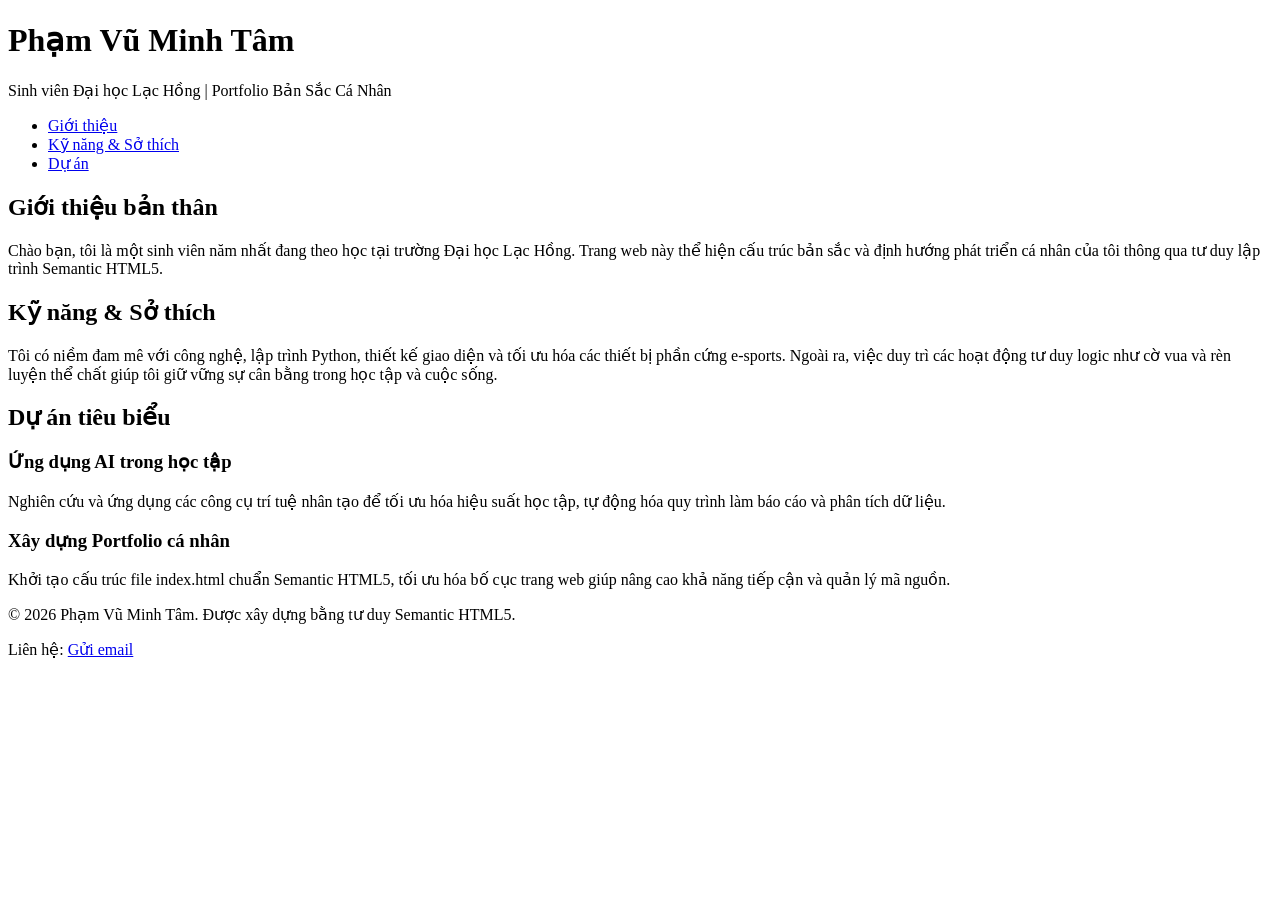
==== Portfolio_ve_ban_than.html @ 5b6e0e8a "Khoi tao Portfolio_ve_ban_than.html" ====
<!DOCTYPE html>
<html lang="vi">
<head>
    <meta charset="UTF-8">
    <title>Portfolio - Cấu trúc hóa bản sắc cá nhân</title>
</head>
<body>

    <!-- 
      THẺ <header>: 
      Vai trò Semantic: Đại diện cho phần đầu trang hoặc phần đầu của một section (header của tài liệu). 
      Thường chứa các nội dung giới thiệu chung, tiêu đề chính của trang, logo và khu vực điều hướng (navigation).
    -->
    <header>
        <h1>Phạm Vũ Minh Tâm</h1>
        <p>Sinh viên Đại học Lạc Hồng | Portfolio Bản Sắc Cá Nhân</p>

        <!-- 
          THẺ <nav>: 
          Vai trò Semantic: Khối điều hướng, chứa các liên kết chính giúp người dùng di chuyển giữa các phần khác nhau của trang web hoặc các trang khác.
        -->
        <nav>
            <ul>
                <li><a href="#gioi-thieu">Giới thiệu</a></li>
                <li><a href="#ky-nang">Kỹ năng & Sở thích</a></li>
                <li><a href="#du-an">Dự án</a></li>
            </ul>
        </nav>
    </header>

    <!-- 
      THẺ <main>: 
      Vai trò Semantic: Chứa nội dung chính, trung tâm và quan trọng nhất của trang web liên quan trực tiếp đến chủ đề (mỗi trang chỉ nên có duy nhất một thẻ <main>).
    -->
    <main>

        <!-- 
          THẺ <section> THỨ NHẤT (Giới thiệu bản thân): 
          Vai trò Semantic: Phân chia nội dung trang thành các chương, phần có chủ đề độc lập và logic.
        -->
        <section id="gioi-thieu">
            <h2>Giới thiệu bản thân</h2>
            <p>Chào bạn, tôi là một sinh viên năm nhất đang theo học tại trường Đại học Lạc Hồng. Trang web này thể hiện cấu trúc bản sắc và định hướng phát triển cá nhân của tôi thông qua tư duy lập trình Semantic HTML5.</p>
        </section>

        <!-- 
          THẺ <section> THỨ HAI (Kỹ năng và sở thích): 
          Vai trò Semantic: Tiếp tục nhóm các thông tin liên quan với nhau về mặt ngữ nghĩa (trong trường hợp này là nhóm các kỹ năng và sở thích công nghệ).
        -->
        <section id="ky-nang">
            <h2>Kỹ năng & Sở thích</h2>
            <p>Tôi có niềm đam mê với công nghệ, lập trình Python, thiết kế giao diện và tối ưu hóa các thiết bị phần cứng e-sports. Ngoài ra, việc duy trì các hoạt động tư duy logic như cờ vua và rèn luyện thể chất giúp tôi giữ vững sự cân bằng trong học tập và cuộc sống.</p>
        </section>

        <!-- 
          THẺ <section> THỨ BA (Dự án cá nhân): 
          Vai trò Semantic: Đại diện cho một phần nội dung độc lập tiếp theo, tập trung giới thiệu các dự án đã thực hiện.
        -->
        <section id="du-an">
            <h2>Dự án tiêu biểu</h2>
            <!-- 
              THẺ <article>: 
              Vai trò Semantic: Đại diện cho một nội dung hoàn chỉnh, có ý nghĩa tự thân và có thể phân phối độc lập (ví dụ: một bài viết, một dự án, một thẻ sản phẩm).
            -->
            <article>
                <h3>Ứng dụng AI trong học tập</h3>
                <p>Nghiên cứu và ứng dụng các công cụ trí tuệ nhân tạo để tối ưu hóa hiệu suất học tập, tự động hóa quy trình làm báo cáo và phân tích dữ liệu.</p>
            </article>

            <article>
                <h3>Xây dựng Portfolio cá nhân</h3>
                <p>Khởi tạo cấu trúc file index.html chuẩn Semantic HTML5, tối ưu hóa bố cục trang web giúp nâng cao khả năng tiếp cận và quản lý mã nguồn.</p>
            </article>
        </section>

    </main>

    <!-- 
      THẺ <footer>: 
      Vai trò Semantic: Đại diện cho phần chân trang của tài liệu hoặc của một section. Thường chứa thông tin bản quyền, thông tin liên hệ, tác giả hoặc các liên kết phụ trợ.
    -->
    <footer>
        <p>&copy; 2026 Phạm Vũ Minh Tâm. Được xây dựng bằng tư duy Semantic HTML5.</p>
        <p>Liên hệ: <a href="mailto:contact@minhtam.internal">Gửi email</a></p>
    </footer>

</body>
</html>
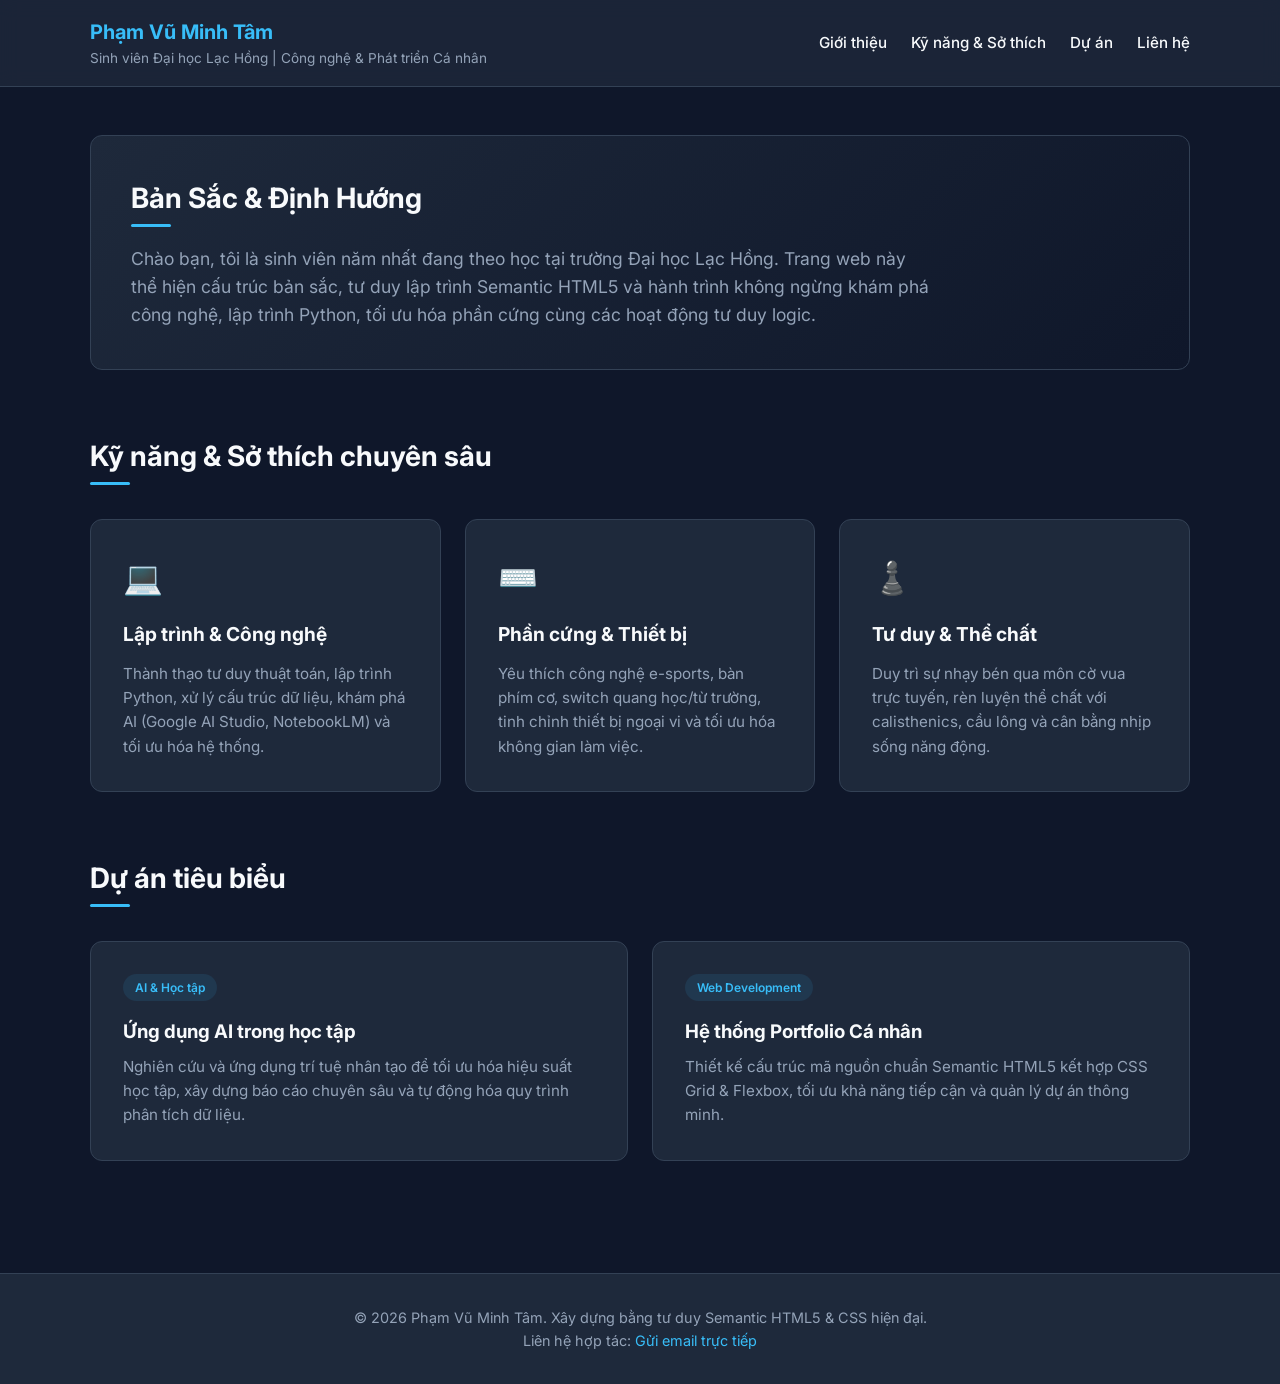
==== commit 3246d224: "Cap nhap code" ====
--- a/Portfolio_ve_ban_than.html
+++ b/Portfolio_ve_ban_than.html
@@ -2,86 +2,87 @@
 <html lang="vi">
 <head>
     <meta charset="UTF-8">
-    <title>Portfolio - Cấu trúc hóa bản sắc cá nhân</title>
+    <meta name="viewport" content="width=device-width, initial-scale=1.0">
+    <title>Phạm Vũ Minh Tâm - Portfolio Bản Sắc Cá Nhân</title>
+    <link rel="stylesheet" href="style-v1.css">
+    <!-- Google Fonts -->
+    <link href="https://fonts.googleapis.com/css2?family=Inter:wght@300;400;500;600;700&display=swap" rel="stylesheet">
 </head>
 <body>
 
-    <!-- 
-      THẺ <header>: 
-      Vai trò Semantic: Đại diện cho phần đầu trang hoặc phần đầu của một section (header của tài liệu). 
-      Thường chứa các nội dung giới thiệu chung, tiêu đề chính của trang, logo và khu vực điều hướng (navigation).
-    -->
-    <header>
-        <h1>Phạm Vũ Minh Tâm</h1>
-        <p>Sinh viên Đại học Lạc Hồng | Portfolio Bản Sắc Cá Nhân</p>
-
-        <!-- 
-          THẺ <nav>: 
-          Vai trò Semantic: Khối điều hướng, chứa các liên kết chính giúp người dùng di chuyển giữa các phần khác nhau của trang web hoặc các trang khác.
-        -->
-        <nav>
-            <ul>
-                <li><a href="#gioi-thieu">Giới thiệu</a></li>
-                <li><a href="#ky-nang">Kỹ năng & Sở thích</a></li>
-                <li><a href="#du-an">Dự án</a></li>
-            </ul>
-        </nav>
+    <header class="site-header">
+        <div class="container header-inner">
+            <div class="brand">
+                <h1>Phạm Vũ Minh Tâm</h1>
+                <p class="subtitle">Sinh viên Đại học Lạc Hồng | Công nghệ & Phát triển Cá nhân</p>
+            </div>
+            <nav class="site-nav">
+                <ul>
+                    <li><a href="#gioi-thieu">Giới thiệu</a></li>
+                    <li><a href="#ky-nang">Kỹ năng & Sở thích</a></li>
+                    <li><a href="#du-an">Dự án</a></li>
+                    <li><a href="#lien-he">Liên hệ</a></li>
+                </ul>
+            </nav>
+        </div>
     </header>
 
-    <!-- 
-      THẺ <main>: 
-      Vai trò Semantic: Chứa nội dung chính, trung tâm và quan trọng nhất của trang web liên quan trực tiếp đến chủ đề (mỗi trang chỉ nên có duy nhất một thẻ <main>).
-    -->
-    <main>
-
-        <!-- 
-          THẺ <section> THỨ NHẤT (Giới thiệu bản thân): 
-          Vai trò Semantic: Phân chia nội dung trang thành các chương, phần có chủ đề độc lập và logic.
-        -->
-        <section id="gioi-thieu">
-            <h2>Giới thiệu bản thân</h2>
-            <p>Chào bạn, tôi là một sinh viên năm nhất đang theo học tại trường Đại học Lạc Hồng. Trang web này thể hiện cấu trúc bản sắc và định hướng phát triển cá nhân của tôi thông qua tư duy lập trình Semantic HTML5.</p>
+    <main class="site-main container">
+        
+        <!-- Phần Giới thiệu -->
+        <section id="gioi-thieu" class="hero-section">
+            <div class="hero-content">
+                <h2>Bản Sắc & Định Hướng</h2>
+                <p>Chào bạn, tôi là sinh viên năm nhất đang theo học tại trường Đại học Lạc Hồng. Trang web này thể hiện cấu trúc bản sắc, tư duy lập trình Semantic HTML5 và hành trình không ngừng khám phá công nghệ, lập trình Python, tối ưu hóa phần cứng cùng các hoạt động tư duy logic.</p>
+            </div>
         </section>
 
-        <!-- 
-          THẺ <section> THỨ HAI (Kỹ năng và sở thích): 
-          Vai trò Semantic: Tiếp tục nhóm các thông tin liên quan với nhau về mặt ngữ nghĩa (trong trường hợp này là nhóm các kỹ năng và sở thích công nghệ).
-        -->
-        <section id="ky-nang">
-            <h2>Kỹ năng & Sở thích</h2>
-            <p>Tôi có niềm đam mê với công nghệ, lập trình Python, thiết kế giao diện và tối ưu hóa các thiết bị phần cứng e-sports. Ngoài ra, việc duy trì các hoạt động tư duy logic như cờ vua và rèn luyện thể chất giúp tôi giữ vững sự cân bằng trong học tập và cuộc sống.</p>
+        <!-- Phần Kỹ năng & Sở thích sử dụng CSS Grid -->
+        <section id="ky-nang" class="skills-section">
+            <h2>Kỹ năng & Sở thích chuyên sâu</h2>
+            <div class="skills-grid">
+                <article class="skill-card">
+                    <div class="card-icon">💻</div>
+                    <h3>Lập trình & Công nghệ</h3>
+                    <p>Thành thạo tư duy thuật toán, lập trình Python, xử lý cấu trúc dữ liệu, khám phá AI (Google AI Studio, NotebookLM) và tối ưu hóa hệ thống.</p>
+                </article>
+                <article class="skill-card">
+                    <div class="card-icon">⌨️</div>
+                    <h3>Phần cứng & Thiết bị</h3>
+                    <p>Yêu thích công nghệ e-sports, bàn phím cơ, switch quang học/từ trường, tinh chỉnh thiết bị ngoại vi và tối ưu hóa không gian làm việc.</p>
+                </article>
+                <article class="skill-card">
+                    <div class="card-icon">♟️</div>
+                    <h3>Tư duy & Thể chất</h3>
+                    <p>Duy trì sự nhạy bén qua môn cờ vua trực tuyến, rèn luyện thể chất với calisthenics, cầu lông và cân bằng nhịp sống năng động.</p>
+                </article>
+            </div>
         </section>
 
-        <!-- 
-          THẺ <section> THỨ BA (Dự án cá nhân): 
-          Vai trò Semantic: Đại diện cho một phần nội dung độc lập tiếp theo, tập trung giới thiệu các dự án đã thực hiện.
-        -->
-        <section id="du-an">
+        <!-- Phần Dự án tiêu biểu sử dụng CSS Grid -->
+        <section id="du-an" class="projects-section">
             <h2>Dự án tiêu biểu</h2>
-            <!-- 
-              THẺ <article>: 
-              Vai trò Semantic: Đại diện cho một nội dung hoàn chỉnh, có ý nghĩa tự thân và có thể phân phối độc lập (ví dụ: một bài viết, một dự án, một thẻ sản phẩm).
-            -->
-            <article>
-                <h3>Ứng dụng AI trong học tập</h3>
-                <p>Nghiên cứu và ứng dụng các công cụ trí tuệ nhân tạo để tối ưu hóa hiệu suất học tập, tự động hóa quy trình làm báo cáo và phân tích dữ liệu.</p>
-            </article>
-
-            <article>
-                <h3>Xây dựng Portfolio cá nhân</h3>
-                <p>Khởi tạo cấu trúc file index.html chuẩn Semantic HTML5, tối ưu hóa bố cục trang web giúp nâng cao khả năng tiếp cận và quản lý mã nguồn.</p>
-            </article>
+            <div class="projects-grid">
+                <article class="project-card">
+                    <span class="project-tag">AI & Học tập</span>
+                    <h3>Ứng dụng AI trong học tập</h3>
+                    <p>Nghiên cứu và ứng dụng trí tuệ nhân tạo để tối ưu hóa hiệu suất học tập, xây dựng báo cáo chuyên sâu và tự động hóa quy trình phân tích dữ liệu.</p>
+                </article>
+                <article class="project-card">
+                    <span class="project-tag">Web Development</span>
+                    <h3>Hệ thống Portfolio Cá nhân</h3>
+                    <p>Thiết kế cấu trúc mã nguồn chuẩn Semantic HTML5 kết hợp CSS Grid & Flexbox, tối ưu khả năng tiếp cận và quản lý dự án thông minh.</p>
+                </article>
+            </div>
         </section>
 
     </main>
 
-    <!-- 
-      THẺ <footer>: 
-      Vai trò Semantic: Đại diện cho phần chân trang của tài liệu hoặc của một section. Thường chứa thông tin bản quyền, thông tin liên hệ, tác giả hoặc các liên kết phụ trợ.
-    -->
-    <footer>
-        <p>&copy; 2026 Phạm Vũ Minh Tâm. Được xây dựng bằng tư duy Semantic HTML5.</p>
-        <p>Liên hệ: <a href="mailto:contact@minhtam.internal">Gửi email</a></p>
+    <footer id="lien-he" class="site-footer">
+        <div class="container footer-inner">
+            <p>&copy; 2026 Phạm Vũ Minh Tâm. Xây dựng bằng tư duy Semantic HTML5 & CSS hiện đại.</p>
+            <p>Liên hệ hợp tác: <a href="mailto:contact@minhtam.internal">Gửi email trực tiếp</a></p>
+        </div>
     </footer>
 
 </body>
--- a/style-v1.css
+++ b/style-v1.css
@@ -0,0 +1,213 @@
+/* Reset & Biến màu */
+* {
+    margin: 0;
+    padding: 0;
+    box-sizing: border-box;
+}
+
+:root {
+    --bg-color: #0f172a;
+    --card-bg: #1e293b;
+    --text-main: #f8fafc;
+    --text-muted: #94a3b8;
+    --accent-color: #38bdf8;
+    --accent-hover: #0284c7;
+    --border-color: #334155;
+}
+
+body {
+    font-family: 'Inter', sans-serif;
+    background-color: var(--bg-color);
+    color: var(--text-main);
+    line-height: 1.6;
+}
+
+.container {
+    width: 90%;
+    max-width: 1100px;
+    margin: 0 auto;
+}
+
+/* Header & Nav sử dụng Flexbox */
+.site-header {
+    background-color: rgba(30, 41, 59, 0.8);
+    backdrop-filter: blur(10px);
+    border-bottom: 1px solid var(--border-color);
+    position: sticky;
+    top: 0;
+    z-index: 100;
+    padding: 1rem 0;
+}
+
+.header-inner {
+    display: flex;
+    justify-content: space-between;
+    align-items: center;
+    flex-wrap: wrap;
+    gap: 1rem;
+}
+
+.brand h1 {
+    font-size: 1.25rem;
+    font-weight: 700;
+    color: var(--accent-color);
+}
+
+.subtitle {
+    font-size: 0.85rem;
+    color: var(--text-muted);
+}
+
+.site-nav ul {
+    display: flex;
+    list-style: none;
+    gap: 1.5rem;
+}
+
+.site-nav a {
+    text-decoration: none;
+    color: var(--text-main);
+    font-weight: 500;
+    font-size: 0.95rem;
+    transition: color 0.2s ease;
+}
+
+.site-nav a:hover {
+    color: var(--accent-color);
+}
+
+/* Main Spacing */
+.site-main {
+    padding: 3rem 0;
+}
+
+section {
+    margin-bottom: 4rem;
+}
+
+section h2 {
+    font-size: 1.75rem;
+    margin-bottom: 1.5rem;
+    position: relative;
+    display: inline-block;
+}
+
+section h2::after {
+    content: '';
+    position: absolute;
+    left: 0;
+    bottom: -6px;
+    width: 40px;
+    height: 3px;
+    background-color: var(--accent-color);
+    border-radius: 2px;
+}
+
+/* Hero Section */
+.hero-section {
+    background: linear-gradient(135deg, var(--card-bg), #0f172a);
+    padding: 2.5rem;
+    border-radius: 12px;
+    border: 1px solid var(--border-color);
+}
+
+.hero-content p {
+    color: var(--text-muted);
+    font-size: 1.1rem;
+    max-width: 800px;
+}
+
+/* Skills Grid (Sử dụng CSS Grid) */
+.skills-grid {
+    display: grid;
+    grid-template-columns: repeat(auto-fit, minmax(300px, 1fr));
+    gap: 1.5rem;
+    margin-top: 1rem;
+}
+
+.skill-card {
+    background-color: var(--card-bg);
+    border: 1px solid var(--border-color);
+    padding: 2rem;
+    border-radius: 12px;
+    transition: transform 0.3s ease, border-color 0.3s ease;
+}
+
+.skill-card:hover {
+    transform: translateY(-5px);
+    border-color: var(--accent-color);
+}
+
+.card-icon {
+    font-size: 2rem;
+    margin-bottom: 1rem;
+}
+
+.skill-card h3 {
+    margin-bottom: 0.75rem;
+    font-size: 1.2rem;
+}
+
+.skill-card p {
+    color: var(--text-muted);
+    font-size: 0.95rem;
+}
+
+/* Projects Grid (Sử dụng CSS Grid) */
+.projects-grid {
+    display: grid;
+    grid-template-columns: repeat(auto-fit, minmax(350px, 1fr));
+    gap: 1.5rem;
+    margin-top: 1rem;
+}
+
+.project-card {
+    background-color: var(--card-bg);
+    border: 1px solid var(--border-color);
+    padding: 2rem;
+    border-radius: 12px;
+    display: flex;
+    flex-direction: column;
+    justify-content: space-between;
+    transition: transform 0.3s ease;
+}
+
+.project-card:hover {
+    transform: translateY(-5px);
+}
+
+.project-tag {
+    display: inline-block;
+    background-color: rgba(56, 189, 248, 0.1);
+    color: var(--accent-color);
+    padding: 0.25rem 0.75rem;
+    border-radius: 20px;
+    font-size: 0.75rem;
+    font-weight: 600;
+    margin-bottom: 1rem;
+    width: fit-content;
+}
+
+.project-card h3 {
+    margin-bottom: 0.5rem;
+}
+
+.project-card p {
+    color: var(--text-muted);
+    font-size: 0.95rem;
+}
+
+/* Footer */
+.site-footer {
+    background-color: var(--card-bg);
+    border-top: 1px solid var(--border-color);
+    padding: 2rem 0;
+    text-align: center;
+    color: var(--text-muted);
+    font-size: 0.9rem;
+}
+
+.site-footer a {
+    color: var(--accent-color);
+    text-decoration: none;
+}
